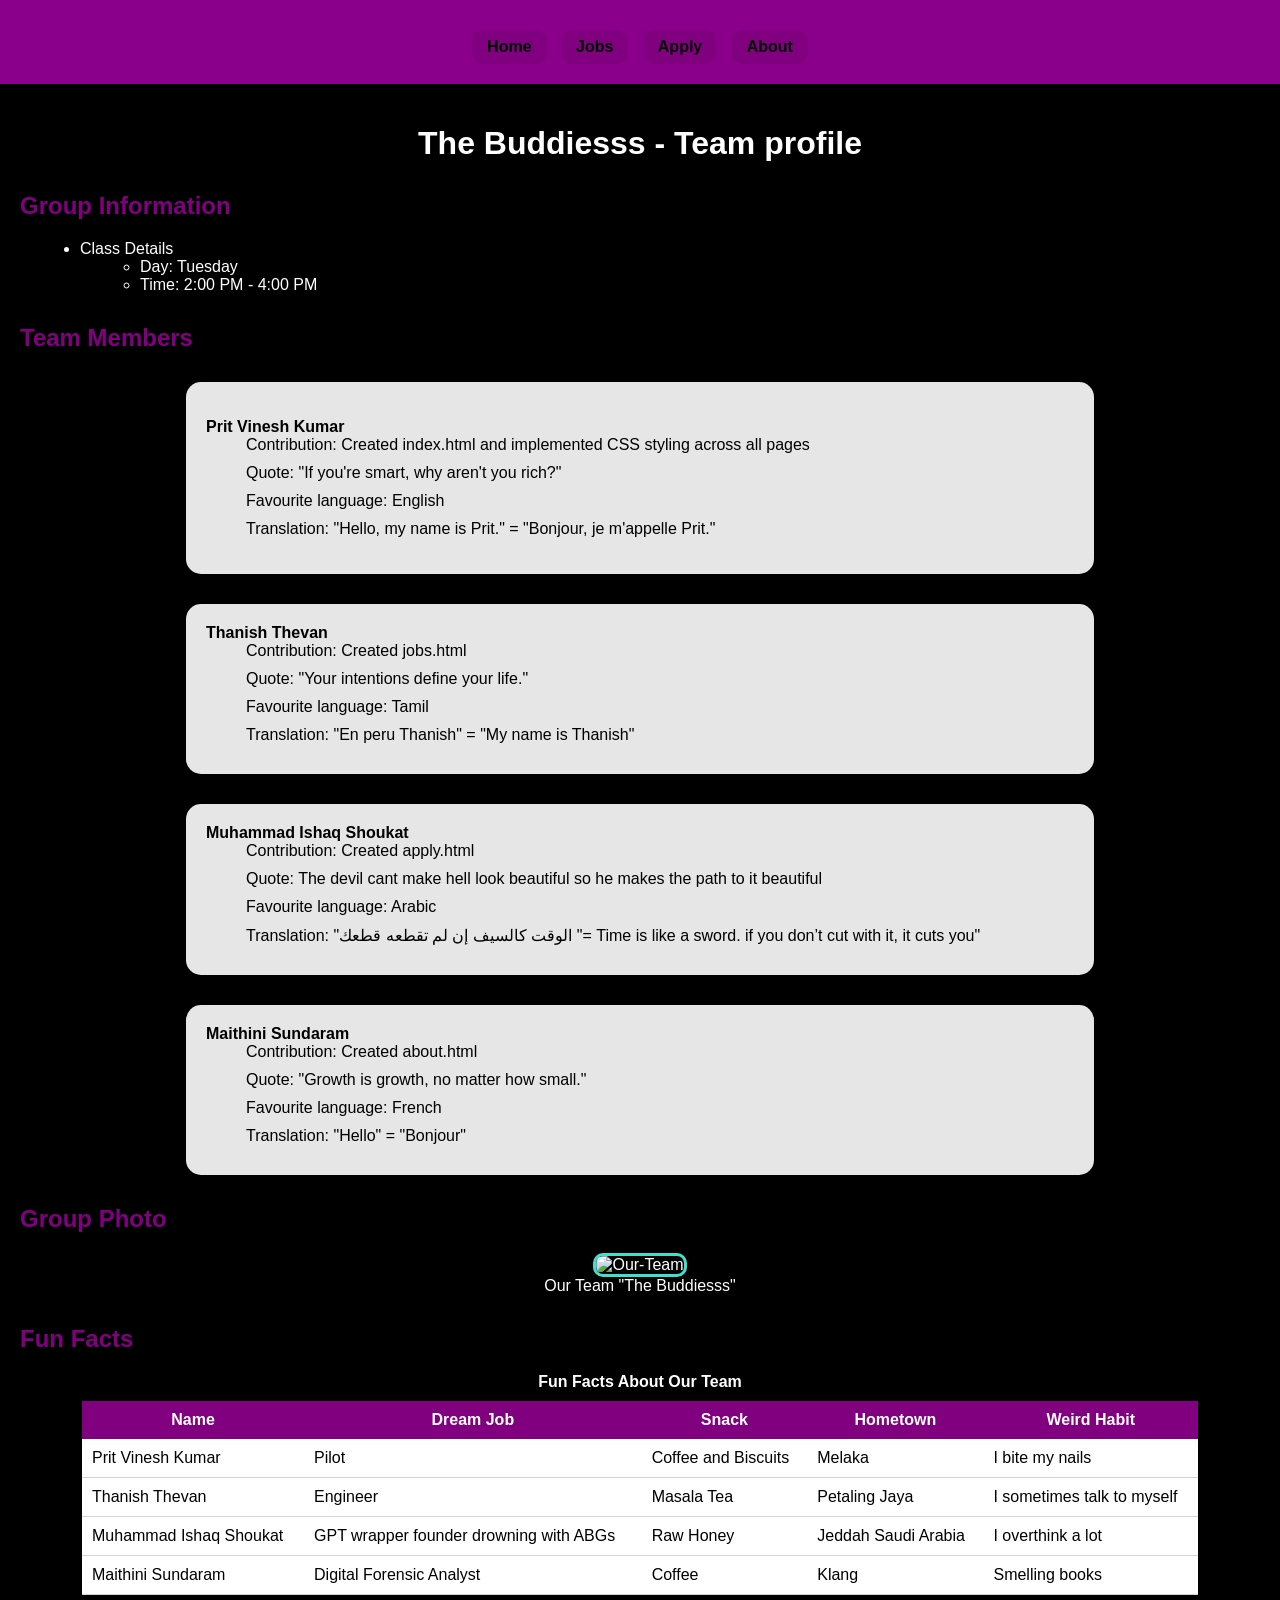
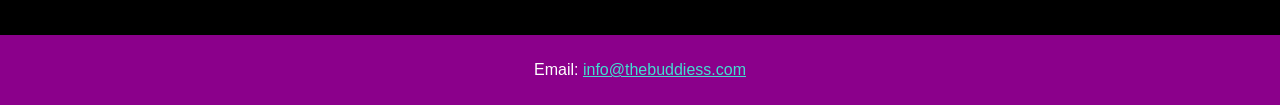
==== about.html @ 3d92a82a "Initial Commit" ====
<!DOCTYPE html>
<html lang="en">

<head>
    <link rel="stylesheet" href="about.css">
    <meta charset="UTF-8">
    <title>About</title>
</head>

    <body>

        <header>
            <nav>
                <a href="index.html">Home</a>
                <a href="jobs.html">Jobs</a>
                <a href="apply.html">Apply</a>
                <a href="about.html">About</a>
            </nav>
        </header>

<main>

        <h1>The Buddiesss - Team profile</h1>
        <h2> Group Information</h2>

<ul>
    <li>
        Class Details
        <ul>
            <li>Day: Tuesday</li>
            <li>Time: 2:00 PM - 4:00 PM</li>
        </ul>
    </li>
</ul>

<h2>Team Members</h2>

<section>
<dl>
    <dt>Prit Vinesh Kumar</dt>
    <dd>Contribution: Created index.html and implemented CSS styling across all pages</dd>
    <dd>Quote: "If you're smart, why aren't you rich?"</dd>
    <dd>Favourite language: English</dd>
    <dd>Translation: "Hello, my name is Prit." = "Bonjour, je m'appelle Prit."</dd>
</dl>
</section>
<section>
    <dt>Thanish Thevan</dt>
    <dd>Contribution: Created jobs.html</dd>
    <dd>Quote: "Your intentions define your life."</dd>
    <dd>Favourite language: Tamil</dd>
    <dd>Translation: "En peru Thanish" = "My name is Thanish"</dd>
</section>
<section>
    <dt>Muhammad Ishaq Shoukat</dt>
    <dd>Contribution: Created apply.html</dd>
    <dd>Quote: The devil cant make hell look beautiful so he makes the path to it beautiful</dd>
    <dd>Favourite language: Arabic</dd>
    <dd>Translation: "الوقت كالسيف إن لم تقطعه قطعك "= Time is like a sword. if you don’t cut with it, it cuts you"</dd>
</section>
<section>
    <dt>Maithini Sundaram</dt>
    <dd>Contribution: Created about.html</dd>
    <dd>Quote: "Growth is growth, no matter how small."</dd>
    <dd>Favourite language: French</dd>
    <dd>Translation: "Hello" = "Bonjour"</dd>
</dl>
</section>

<h2>Group Photo</h2>

<figure>
    <img src="images/Group_Photo.jpeg" alt="Our-Team" width="300">
    <figcaption>Our Team "The Buddiesss"</figcaption> 
</figure>

<h2>Fun Facts</h2>

<table>
    <caption>Fun Facts About Our Team</caption>

<thead>
    <tr>
        <th>Name</th>
        <th>Dream Job</th>
        <th>Snack</th>
        <th>Hometown</th>
        <th>Weird Habit</th>
    </tr>
</thead>
<tbody>
    <tr>
        <td>Prit Vinesh Kumar</td>
        <td>Pilot</td>
        <td>Coffee and Biscuits</td>
        <td>Melaka</td>
        <td>I bite my nails</td>
    </tr>

    <tr>
        <td>Thanish Thevan</td>
        <td>Engineer</td>
        <td>Masala Tea</td>
        <td>Petaling Jaya</td>
        <td>I sometimes talk to myself</td>
    </tr>

    <tr>
        <td>Muhammad Ishaq Shoukat</td>
        <td>GPT wrapper founder drowning with ABGs</td>
        <td>Raw Honey</td>
        <td>Jeddah Saudi Arabia</td>
        <td>I overthink a lot </td>
    </tr>

    <tr>
        <td>Maithini Sundaram</td>
        <td>Digital Forensic Analyst</td>
        <td>Coffee</td>
        <td>Klang</td>
        <td>Smelling books</td>
    </tr>
</tbody>
</table>
</main>

<footer>
    <p>Email: <a href="mailto:j26046056@student.newinti.edu.my">info@thebuddiess.com</a></p>
</footer>
    </body>
</html>
---- about.css ----
body {
    font-family: Arial, sans-serif;
    margin: 0;
    background-color: black;
    color: white;
}

header {
    background-color: darkmagenta;
    padding: 15px;
    text-align: center;
}

section {
    background-color: rgba(255,255,255,0.9);
    color: black;
    margin: 30px auto;
    padding: 20px;
    width: 70%;
    border-radius: 15px;
}

nav {
    margin-top: 10px;
}

nav a {
    text-decoration: none;
    background-color: purple;
    color: black;
    padding: 8px 15px;
    margin: 5px;
    border-radius: 10px;
    font-weight: bold;
    display: inline-block;
}

nav a:hover {
    background-color: turquoise;
    color: black;
}

main {
    padding: 20px;
}

h1 {
    text-align: center;
}

h2 {
    color: purple;
    margin-top: 30px;
}

ul {
    margin-left: 20px;
}

dt {
    font-weight: bold;
    color: black;
}

dd {
    margin-bottom: 10px;
}

figure {
    text-align: center;
}

figure img {
    border: 3px solid turquoise;
    border-radius: 10px;
    max-width: 300px;
}

table{
    width: 90%;
    margin: 20px auto;
    border-collapse: collapse;
    background-color: white;
    color: black;
}

caption {
    font-weight: bold;
    margin-bottom: 10px;
    color: white;
}

th {
    background-color: purple;
    color: white;
    padding: 10px;
}

td {
    padding: 10px;
    border-bottom: 1px solid lightgrey;
}

tr:hover {
    background-color: turquoise;
}

footer {
    text-align: center;
    padding: 10px;
    background-color: darkmagenta;
    color: white;
}

footer a {
    color: turquoise;
}
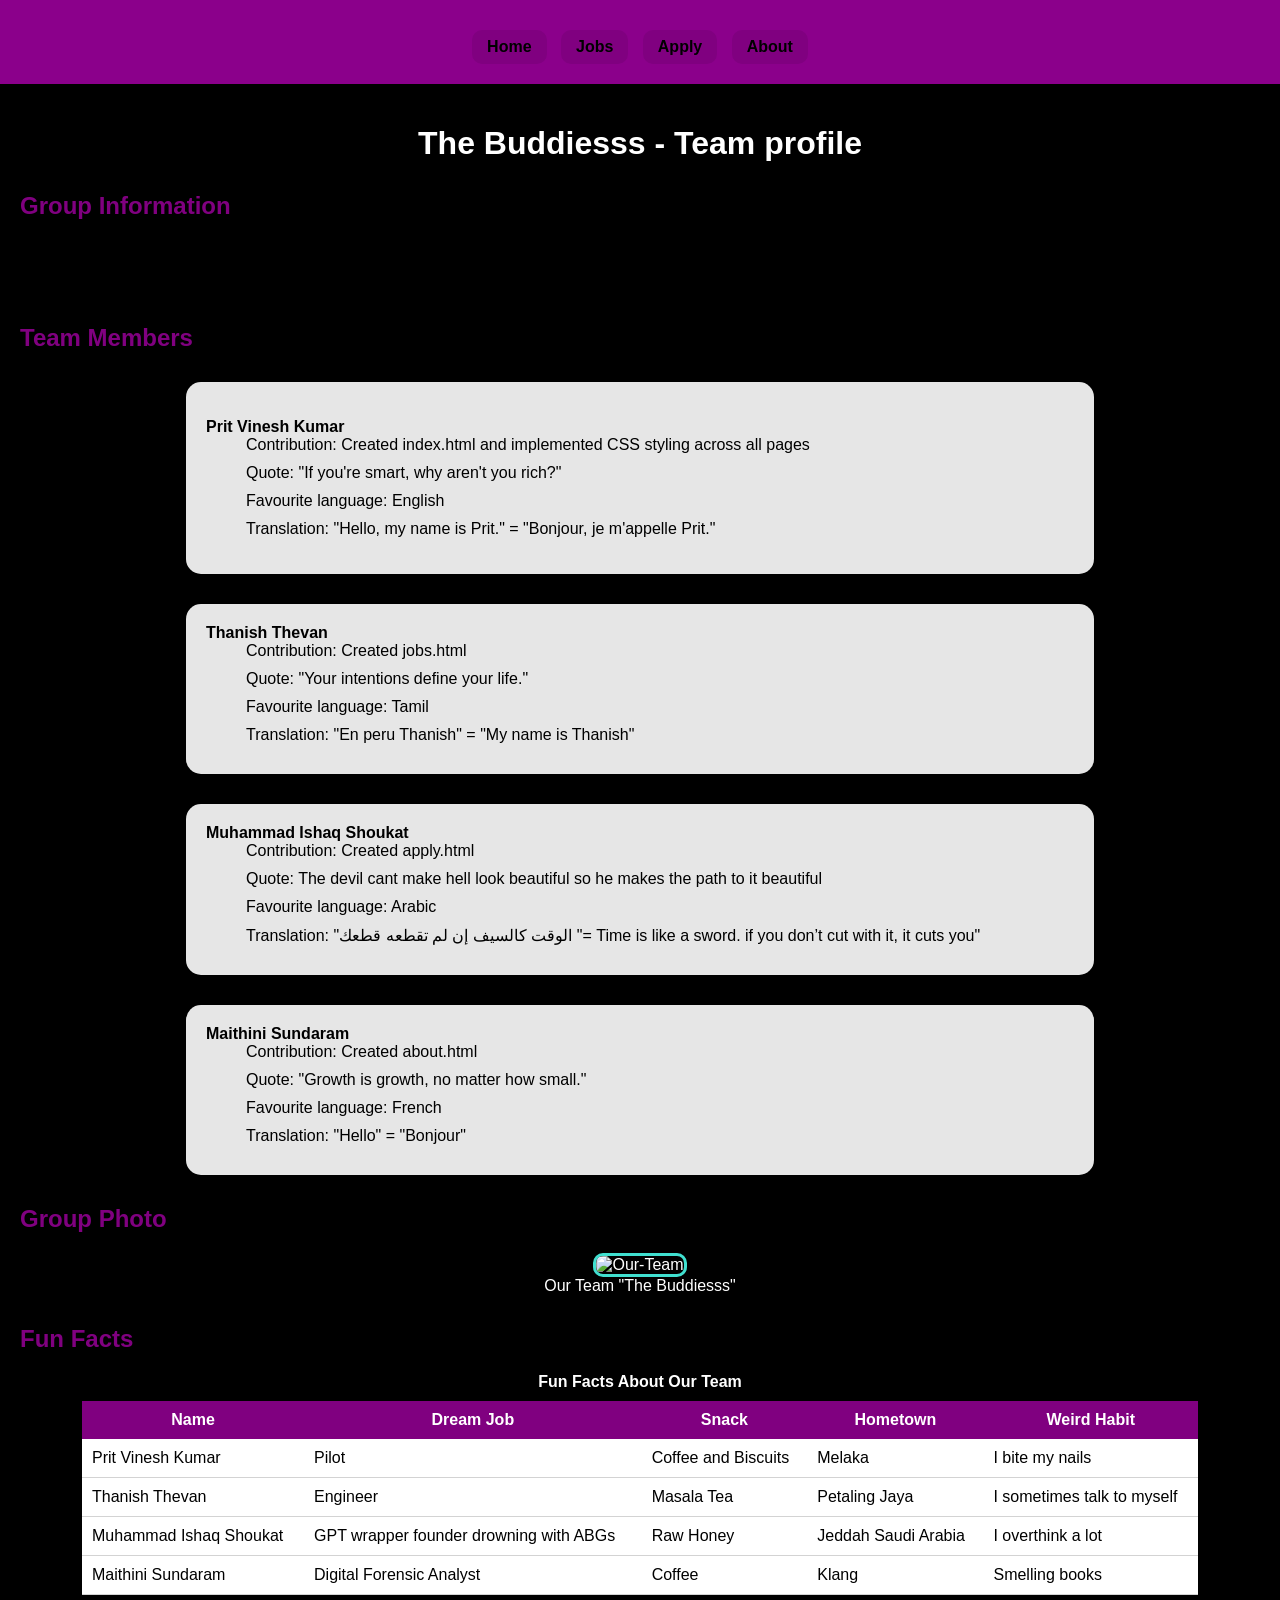
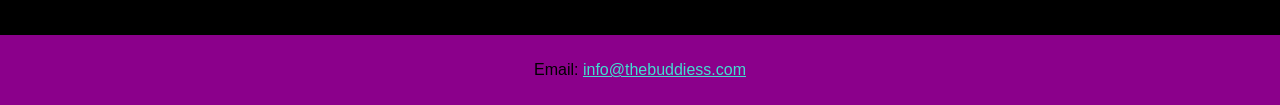
==== commit af8caddf: "Done with push" ====
--- a/about.html
+++ b/about.html
@@ -2,7 +2,7 @@
 <html lang="en">
 
 <head>
-    <link rel="stylesheet" href="about.css">
+    <link rel="stylesheet" href="styles.css">
     <meta charset="UTF-8">
     <title>About</title>
 </head>
--- a/styles.css
+++ b/styles.css
@@ -0,0 +1,417 @@
+
+/*-------------------index.css--------------------------*/
+.logo {
+    width: 200px;
+    height: auto;
+    display: block;
+    margin: left;
+}
+
+body {
+    font-family: Arial, sans-serif;
+    margin: 0;
+    background-color: black;
+    color: white;
+}
+
+header {
+    text-align: center;
+    background-color: darkmagenta;
+    padding: 20px;
+}
+
+nav  {
+    list-style: none;
+    padding: 0;
+}
+
+nav a {
+    text-decoration: none;
+    background-color: purple;
+    color: black;
+    padding: 8px 15px;
+    border-radius: 10px;
+    font-weight: bold;
+}
+
+nav a:hover {
+    background-color: turquoise;
+    color: black;
+}
+
+nav a:active {
+    background-color: turquoise;
+    transform: scale(0.95);
+}
+
+section {
+    background-color: rgba(255, 255, 255, 0.9);
+    color: lightgray;
+    margin: 30px auto;
+    padding: 20px;
+    width: 80%;
+    border-radius: 15px;
+}
+
+h2 {
+    color: purple;
+}
+
+figure img {
+    width: 100%;
+    max-width: 400px;
+}
+
+footer {
+    text-align: center;
+    padding: 10px;
+    background-color: darkmagenta;
+    color: white;
+}
+
+p, li, footer {
+    color: black;
+}
+
+footer a {
+    color: black;
+}
+
+fieldset p{
+    color: white;
+}
+
+
+
+/*-------------------jobs.css--------------------------*/
+body {
+    font-family: Arial, sans-serif;
+    margin: 0;
+    background-color: black;
+    color: white;
+}
+
+header {
+    background-color: darkmagenta;
+    text-align: center;
+    padding: 20px;
+}
+
+main {
+    padding: 20px;
+}
+
+section {
+    background-color: rgba(255,255,255,0.9);
+    color: black;
+    margin: 30px auto;
+    padding: 20px;
+    width: 70%;
+    border-radius: 15px;
+}
+
+h2 {
+    color: purple;
+}
+
+h3 {
+    color: darkmagenta;
+}
+
+ul, ol {
+    margin-left: 20px;
+}
+
+aside{
+    width: 25%;
+    float: right;
+    border: 2px solid turquoise;
+    background-color: rgba(255,255,255,0.9);
+    color: black;
+    margin: 20px;
+    padding: 15px;
+    border-radius: 15px;
+}
+
+main::after {
+    content: "";
+    display: block;
+    clear: both;
+}
+
+p, li {
+    color: black;
+}
+
+section:hover {
+    transform: scale(1.02);
+    transition: 0.2s;
+}
+
+footer {
+    background-color: darkmagenta;
+    text-align: center;
+    padding: 10px;
+    color: white;
+}
+
+nav  {
+    list-style: none;
+    padding: 0;
+}
+
+nav a {
+    text-decoration: none;
+    background-color: purple;
+    color: black;
+    padding: 8px 15px;
+    border-radius: 10px;
+    font-weight: bold;
+}
+
+nav a:hover {
+    background-color: turquoise;
+    color: black;
+}
+
+nav a:active {
+    background-color: turquoise;
+    transform: scale(0.95);
+}
+
+
+
+
+/*-------------------apply.css--------------------------*/
+body {
+    font-family: Arial, sans-serif;
+    margin: 0;
+    background-color: black;
+    color: white;
+}
+
+header {
+    background-color: darkmagenta;
+    text-align: center;
+    padding: 20px;
+}
+
+form {
+    max-width: 800px;
+    margin: 30px auto;
+    padding: 20px;
+}
+
+fieldset {
+    border: 2px solid purple;
+    border-radius: 10px;
+    margin-bottom: 20px;
+    padding: 15px;
+    display: flex;
+    flex-direction: column;
+}
+
+legend {
+    color: turquoise;
+    font-weight: bold;
+}
+
+label {
+    margin-top: 10px;
+    margin-bottom: 5px;
+}
+
+/*CheckBox Alignment */
+input, select, textarea {
+    padding: 8px;
+    border-radius: 5px;
+    border: none;
+    margin-bottom: 10px;
+}
+
+/* Buttons*/
+fieldset label input[type="checkbox"] {
+    background-color: purple;
+    color: white;
+    padding: 10px;
+    border: none;
+    border-radius: 10px;
+    margin: 10px 5px;
+    cursor: pointer;
+}
+
+/* Hover */
+input[type="submit"]:hover,
+input[type="reset"]:hover {
+    background-color: turquoise;
+    color: black;
+}
+
+/* File Input */
+input[type="file"] {
+    background-color: white;
+    color: white;
+}
+
+/* TextArea */
+textarea {
+    resize: vertical;
+}
+
+/* Responsive */
+@media (max-width: 600px) {
+    form {
+        width: 90%;
+    }
+}
+
+nav ul {
+    display: flex;
+    list-style: none;
+    padding: 0;
+    gap: 10px;
+
+}
+
+nav a {
+    text-decoration: none;
+    background-color: purple;
+    color: black;
+    padding: 8px 15px;
+    border-radius: 10px;
+    font-weight: bold;
+}
+
+nav a:hover {
+    background-color: turquoise;
+    color: black;
+}
+
+nav a:active {
+    background-color: turquoise;
+    transform: scale(0.95);
+}
+
+
+
+
+/*-------------------about.css--------------------------*/
+body {
+    font-family: Arial, sans-serif;
+    margin: 0;
+    background-color: black;
+    color: white;
+}
+
+header {
+    background-color: darkmagenta;
+    padding: 15px;
+    text-align: center;
+}
+
+section {
+    background-color: rgba(255,255,255,0.9);
+    color: black;
+    margin: 30px auto;
+    padding: 20px;
+    width: 70%;
+    border-radius: 15px;
+}
+
+nav {
+    margin-top: 10px;
+}
+
+nav a {
+    text-decoration: none;
+    background-color: purple;
+    color: black;
+    padding: 8px 15px;
+    margin: 5px;
+    border-radius: 10px;
+    font-weight: bold;
+    display: inline-block;
+}
+
+nav a:hover {
+    background-color: turquoise;
+    color: black;
+}
+
+main {
+    padding: 20px;
+}
+
+h1 {
+    text-align: center;
+}
+
+h2 {
+    color: purple;
+    margin-top: 30px;
+}
+
+ul {
+    margin-left: 20px;
+}
+
+dt {
+    font-weight: bold;
+    color: black;
+}
+
+dd {
+    margin-bottom: 10px;
+}
+
+figure {
+    text-align: center;
+}
+
+figure img {
+    border: 3px solid turquoise;
+    border-radius: 10px;
+    max-width: 300px;
+}
+
+table{
+    width: 90%;
+    margin: 20px auto;
+    border-collapse: collapse;
+    background-color: white;
+    color: black;
+}
+
+caption {
+    font-weight: bold;
+    margin-bottom: 10px;
+    color: white;
+}
+
+th {
+    background-color: purple;
+    color: white;
+    padding: 10px;
+}
+
+td {
+    padding: 10px;
+    border-bottom: 1px solid lightgrey;
+}
+
+tr:hover {
+    background-color: turquoise;
+}
+
+footer {
+    text-align: center;
+    padding: 10px;
+    background-color: darkmagenta;
+    color: white;
+}
+
+footer a {
+    color: turquoise;
+}
+
+
